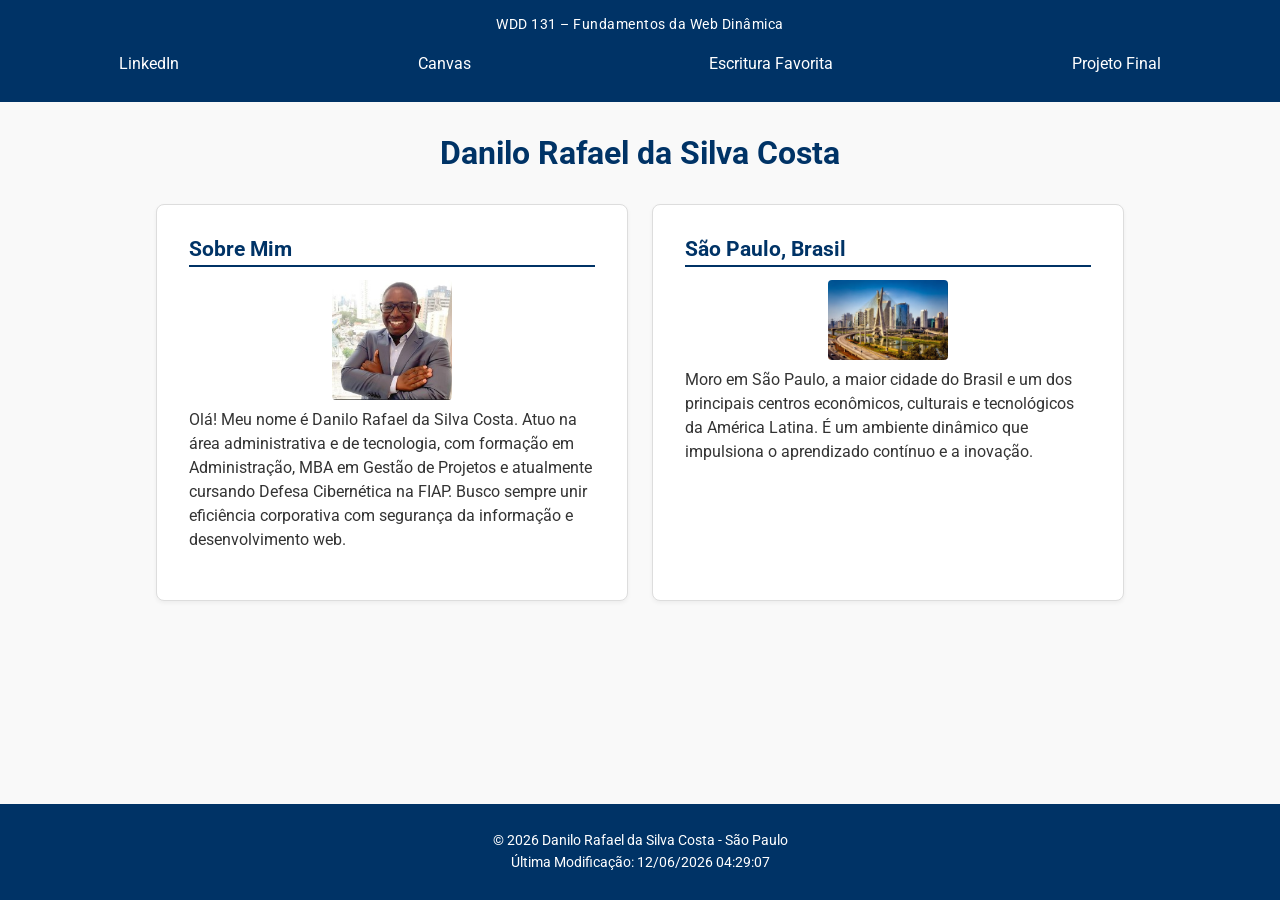
==== index.html @ cfb9a189 "Corrige imagem de Sao Paulo" ====
<!DOCTYPE html>
<html lang="pt-BR">
<head>
    <meta charset="UTF-8">
    <meta name="viewport" content="width=device-width, initial-scale=1.0">
    <title>WDD 131 – Fundamentos da Web Dinâmica - Danilo Rafael da Silva Costa</title>
    <meta name="description" content="WDD 131 – Fundamentos da Web Dinâmica. Página inicial de Danilo Rafael da Silva Costa com informações pessoais, links profissionais, projeto final e estudos de desenvolvimento web.">
    <meta name="author" content="Danilo Rafael da Silva Costa">
    
    <!-- Google Fonts -->
    <link rel="preconnect" href="https://fonts.googleapis.com">
    <link rel="preconnect" href="https://fonts.gstatic.com" crossorigin>
    <link href="https://fonts.googleapis.com/css2?family=Roboto:wght@300;400;700&display=swap" rel="stylesheet">

    <!-- CSS Externo -->
    <link rel="stylesheet" href="estilos/base.css">
    
    <!-- JS com defer -->
    <script src="scripts/obterdatas.js" defer></script>
</head>
<body>

    <header>
        <span>WDD 131 – Fundamentos da Web Dinâmica</span>
        <!-- Menu com Flexbox -->
        <nav>
            <a href="https://www.linkedin.com/in/danilo-rafael-da-silva-costa/" target="_blank" rel="noopener noreferrer">LinkedIn</a>
            <a href="https://byupw.instructure.com/" target="_blank" rel="noopener noreferrer">Canvas</a>
            <a href="https://www.churchofjesuschrist.org/study/scriptures/bofm/1-ne/3?lang=por&id=p7#p7" target="_blank" rel="noopener noreferrer">Escritura Favorita</a>
            <a href="#projeto-final">Projeto Final</a>
        </nav>
    </header>

    <!-- Main centralizado -->
    <main>
        <h1>Danilo Rafael da Silva Costa</h1>

        <!-- Cards com Grid -->
        <div class="cards-container">
            
            <!-- Seção Sobre Mim -->
            <section class="card">
                <h2>Sobre Mim</h2>
                <img src="imagens/perfil.jpg" alt="Foto de perfil de Danilo Rafael da Silva Costa" width="120">
                <p>
                    Olá! Meu nome é Danilo Rafael da Silva Costa. Atuo na área administrativa e de tecnologia, com formação em Administração, MBA em Gestão de Projetos e atualmente cursando Defesa Cibernética na FIAP. Busco sempre unir eficiência corporativa com segurança da informação e desenvolvimento web.
                </p>
            </section>

            <!-- Seção Minha Cidade / País -->
            <section class="card">
                <h2>São Paulo, Brasil</h2>
                <img src="imagens/saopaulo.webp" alt="Paisagem de São Paulo" width="120">
                <p>
                    Moro em São Paulo, a maior cidade do Brasil e um dos principais centros econômicos, culturais e tecnológicos da América Latina. É um ambiente dinâmico que impulsiona o aprendizado contínuo e a inovação.
                </p>
            </section>

        </div>
    </main>

    <!-- Rodapé obrigatório -->
    <footer>
        <p>
            &copy; <span id="anoatual"></span>
            Danilo Rafael da Silva Costa - São Paulo
        </p>
        <p id="ultimaModificacao"></p>
    </footer>

</body>
</html>
---- estilos/base.css ----
/* Reset básico e Google Fonts */
* {
    margin: 0;
    padding: 0;
    box-sizing: border-box;
    font-family: 'Roboto', sans-serif;
}

body {
    background-color: #f9f9f9;
    color: #333;
    display: flex;
    flex-direction: column;
    min-height: 100vh;
}

header {
    background: #003366;
    color: white;
    text-align: center;
    padding: 1rem 0;
}

header span {
    display: block;
    font-size: 0.9rem;
    letter-spacing: 0.5px;
    margin-bottom: 0.5rem;
}

/* Flex no menu */
nav {
    display: flex;
    justify-content: space-around;
    align-items: center;
    background: #003366;
}

nav a {
    color: white;
    text-decoration: none;
    padding: 0.8rem 1rem;
    transition: background 0.3s ease;
}

/* Hover e Foco nos links */
nav a:hover {
    background-color: #0056b3;
    color: white;
}

nav a:focus {
    outline: 2px solid #ffffff;
    outline-offset: 2px;
}

/* Main centralizado */
main {
    max-width: 1000px;
    width: 100%;
    margin: 0 auto;
    padding: 2rem 1rem;
    text-align: center;
    flex: 1;
}

main h1 {
    margin-bottom: 2rem;
    color: #003366;
    font-size: 2rem;
}

/* Grid nos cards */
.cards-container {
    display: grid;
    grid-template-columns: repeat(2, 1fr);
    gap: 1.5rem;
}

.card {
    background: white;
    padding: 2rem;
    border: 1px solid #ddd;
    border-radius: 8px;
    box-shadow: 0 2px 4px rgba(0,0,0,0.05);
    text-align: left;
}

.card h2 {
    margin-bottom: 0.8rem;
    color: #003366;
    border-bottom: 2px solid #003366;
    padding-bottom: 0.3rem;
    font-size: 1.3rem;
}

.card p {
    margin-bottom: 1rem;
    line-height: 1.5;
}

/* Imagens responsivas */
.card img {
    max-width: 100%;
    height: auto;
    display: block;
    margin: 0.5rem auto;
    border-radius: 4px;
}

/* Rodapé */
footer {
    background: #003366;
    color: white;
    text-align: center;
    padding: 1.5rem;
    margin-top: auto;
    font-size: 0.9rem;
}

footer p {
    margin: 0.3rem 0;
}

/* Responsividade (Media Queries) */
@media (max-width: 768px) {
    .cards-container {
        grid-template-columns: 1fr;
    }

    nav {
        flex-direction: column;
    }

    nav a {
        width: 100%;
        text-align: center;
    }
}
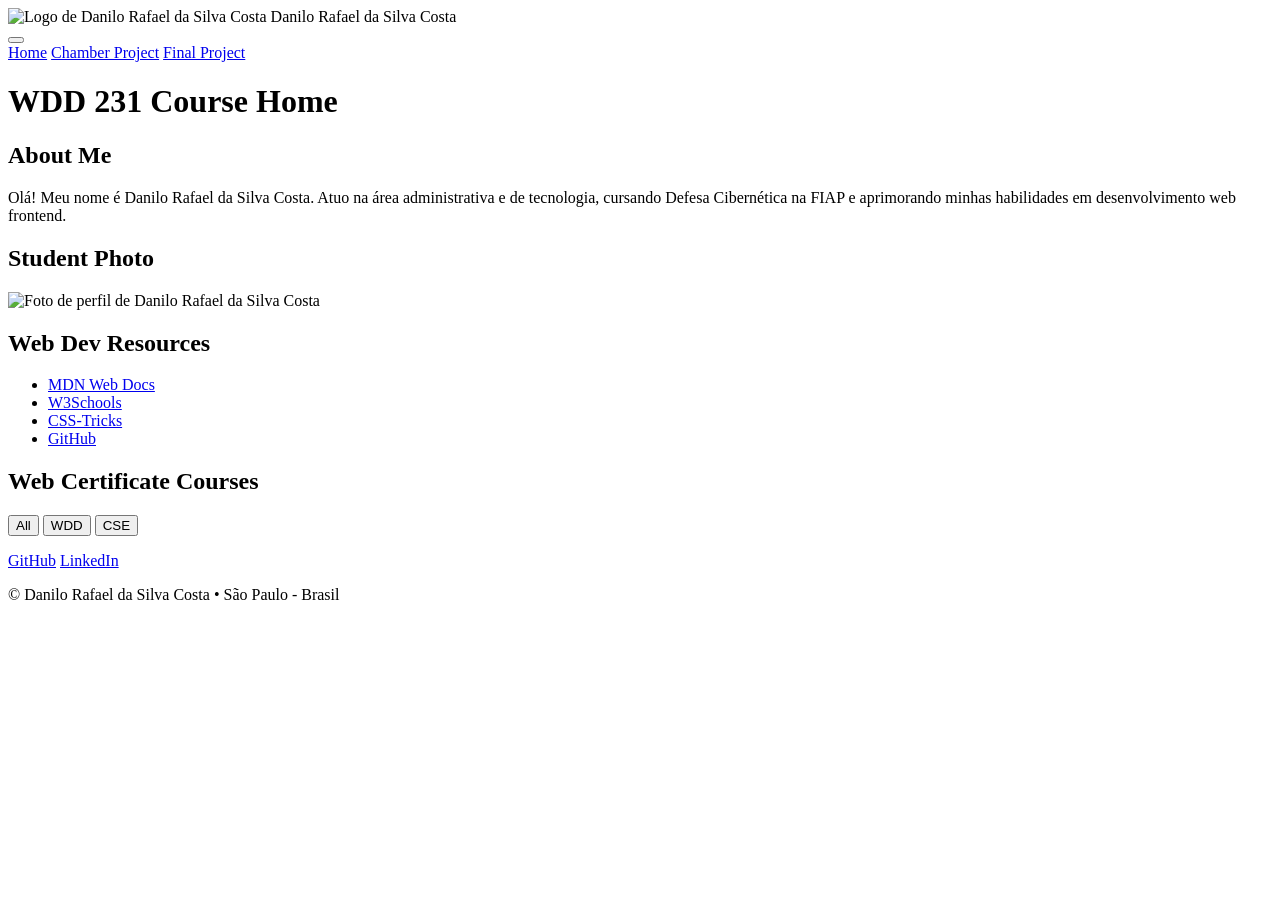
==== commit 38ede8f1: "Adiciona Web Dev Resources" ====
--- a/index.html
+++ b/index.html
@@ -3,8 +3,8 @@
 <head>
     <meta charset="UTF-8">
     <meta name="viewport" content="width=device-width, initial-scale=1.0">
-    <title>WDD 131 – Fundamentos da Web Dinâmica - Danilo Rafael da Silva Costa</title>
-    <meta name="description" content="WDD 131 – Fundamentos da Web Dinâmica. Página inicial de Danilo Rafael da Silva Costa com informações pessoais, links profissionais, projeto final e estudos de desenvolvimento web.">
+    <title>WDD 231 – Web Frontend Development II - Danilo Rafael da Silva Costa</title>
+    <meta name="description" content="Página inicial de Danilo Rafael da Silva Costa para o curso WDD 231 com listagem dinâmica de cursos, recursos web e portfólio.">
     <meta name="author" content="Danilo Rafael da Silva Costa">
     
     <!-- Google Fonts -->
@@ -12,60 +12,83 @@
     <link rel="preconnect" href="https://fonts.gstatic.com" crossorigin>
     <link href="https://fonts.googleapis.com/css2?family=Roboto:wght@300;400;700&display=swap" rel="stylesheet">
 
-    <!-- CSS Externo -->
-    <link rel="stylesheet" href="estilos/base.css">
-    
-    <!-- JS com defer -->
-    <script src="scripts/obterdatas.js" defer></script>
+    <!-- CSS -->
+    <link rel="stylesheet" href="styles/small.css">
+    <link rel="stylesheet" href="styles/larger.css" media="(min-width: 768px)">
+
+    <!-- JavaScript com defer -->
+    <script src="scripts/dates.js" defer></script>
+    <script src="scripts/navigation.js" defer></script>
+    <script src="scripts/courses.js" defer></script>
 </head>
 <body>
 
     <header>
-        <span>WDD 131 – Fundamentos da Web Dinâmica</span>
-        <!-- Menu com Flexbox -->
+        <div class="header-content">
+            <!-- Certifique-se de que o arquivo images/logo.svg existe e está otimizado (< 125 kB) -->
+            <img src="images/logo.svg" alt="Logo de Danilo Rafael da Silva Costa" width="50" height="50">
+            <span>Danilo Rafael da Silva Costa</span>
+        </div>
+        <button id="menu" aria-label="Menu de navegação"></button>
         <nav>
-            <a href="https://www.linkedin.com/in/danilo-rafael-da-silva-costa/" target="_blank" rel="noopener noreferrer">LinkedIn</a>
-            <a href="https://byupw.instructure.com/" target="_blank" rel="noopener noreferrer">Canvas</a>
-            <a href="https://www.churchofjesuschrist.org/study/scriptures/bofm/1-ne/3?lang=por&id=p7#p7" target="_blank" rel="noopener noreferrer">Escritura Favorita</a>
-            <a href="#projeto-final">Projeto Final</a>
+            <a href="index.html" class="active">Home</a>
+            <a href="chamber.html">Chamber Project</a>
+            <a href="project.html">Final Project</a>
         </nav>
     </header>
 
-    <!-- Main centralizado -->
     <main>
-        <h1>Danilo Rafael da Silva Costa</h1>
+        <h1>WDD 231 Course Home</h1>
 
-        <!-- Cards com Grid -->
-        <div class="cards-container">
-            
-            <!-- Seção Sobre Mim -->
-            <section class="card">
-                <h2>Sobre Mim</h2>
-                <img src="imagens/perfil.jpg" alt="Foto de perfil de Danilo Rafael da Silva Costa" width="120">
-                <p>
-                    Olá! Meu nome é Danilo Rafael da Silva Costa. Atuo na área administrativa e de tecnologia, com formação em Administração, MBA em Gestão de Projetos e atualmente cursando Defesa Cibernética na FIAP. Busco sempre unir eficiência corporativa com segurança da informação e desenvolvimento web.
-                </p>
-            </section>
+        <section class="card">
+            <h2>About Me</h2>
+            <p>Olá! Meu nome é Danilo Rafael da Silva Costa. Atuo na área administrativa e de tecnologia, cursando Defesa Cibernética na FIAP e aprimorando minhas habilidades em desenvolvimento web frontend.</p>
+        </section>
 
-            <!-- Seção Minha Cidade / País -->
-            <section class="card">
-                <h2>São Paulo, Brasil</h2>
-                <img src="imagens/saopaulo.webp" alt="Paisagem de São Paulo" width="120">
-                <p>
-                    Moro em São Paulo, a maior cidade do Brasil e um dos principais centros econômicos, culturais e tecnológicos da América Latina. É um ambiente dinâmico que impulsiona o aprendizado contínuo e a inovação.
-                </p>
-            </section>
+        <section class="card">
+            <h2>Student Photo</h2>
+            <!-- Certifique-se de que images/perfil.jpg existe e está compactada abaixo de 125 kB -->
+            <img src="images/perfil.jpg" alt="Foto de perfil de Danilo Rafael da Silva Costa" loading="lazy" width="150">
+        </section>
 
-        </div>
+        <!-- Seção Web Dev Resources exigida pela rubrica -->
+        <section class="card">
+            <h2>Web Dev Resources</h2>
+            <ul>
+                <li><a href="https://developer.mozilla.org" target="_blank" rel="noopener noreferrer">MDN Web Docs</a></li>
+                <li><a href="https://www.w3schools.com" target="_blank" rel="noopener noreferrer">W3Schools</a></li>
+                <li><a href="https://css-tricks.com" target="_blank" rel="noopener noreferrer">CSS-Tricks</a></li>
+                <li><a href="https://github.com" target="_blank" rel="noopener noreferrer">GitHub</a></li>
+            </ul>
+        </section>
+
+        <section class="card courses-section">
+            <h2>Web Certificate Courses</h2>
+
+            <div class="filters">
+                <button id="all">All</button>
+                <button id="wdd">WDD</button>
+                <button id="cse">CSE</button>
+            </div>
+
+            <div id="courses"></div>
+
+            <p id="credits"></p>
+        </section>
     </main>
 
-    <!-- Rodapé obrigatório -->
     <footer>
+        <div class="social">
+            <a href="https://github.com/danilocosta2223-boop" target="_blank" rel="noopener noreferrer">GitHub</a>
+            <a href="https://linkedin.com/in/danilo-rafael-da-silva-costa" target="_blank" rel="noopener noreferrer">LinkedIn</a>
+        </div>
+
         <p>
-            &copy; <span id="anoatual"></span>
-            Danilo Rafael da Silva Costa - São Paulo
+            &copy; <span id="currentyear"></span>
+            Danilo Rafael da Silva Costa
+            • São Paulo - Brasil
         </p>
-        <p id="ultimaModificacao"></p>
+        <p id="lastModified"></p>
     </footer>
 
 </body>
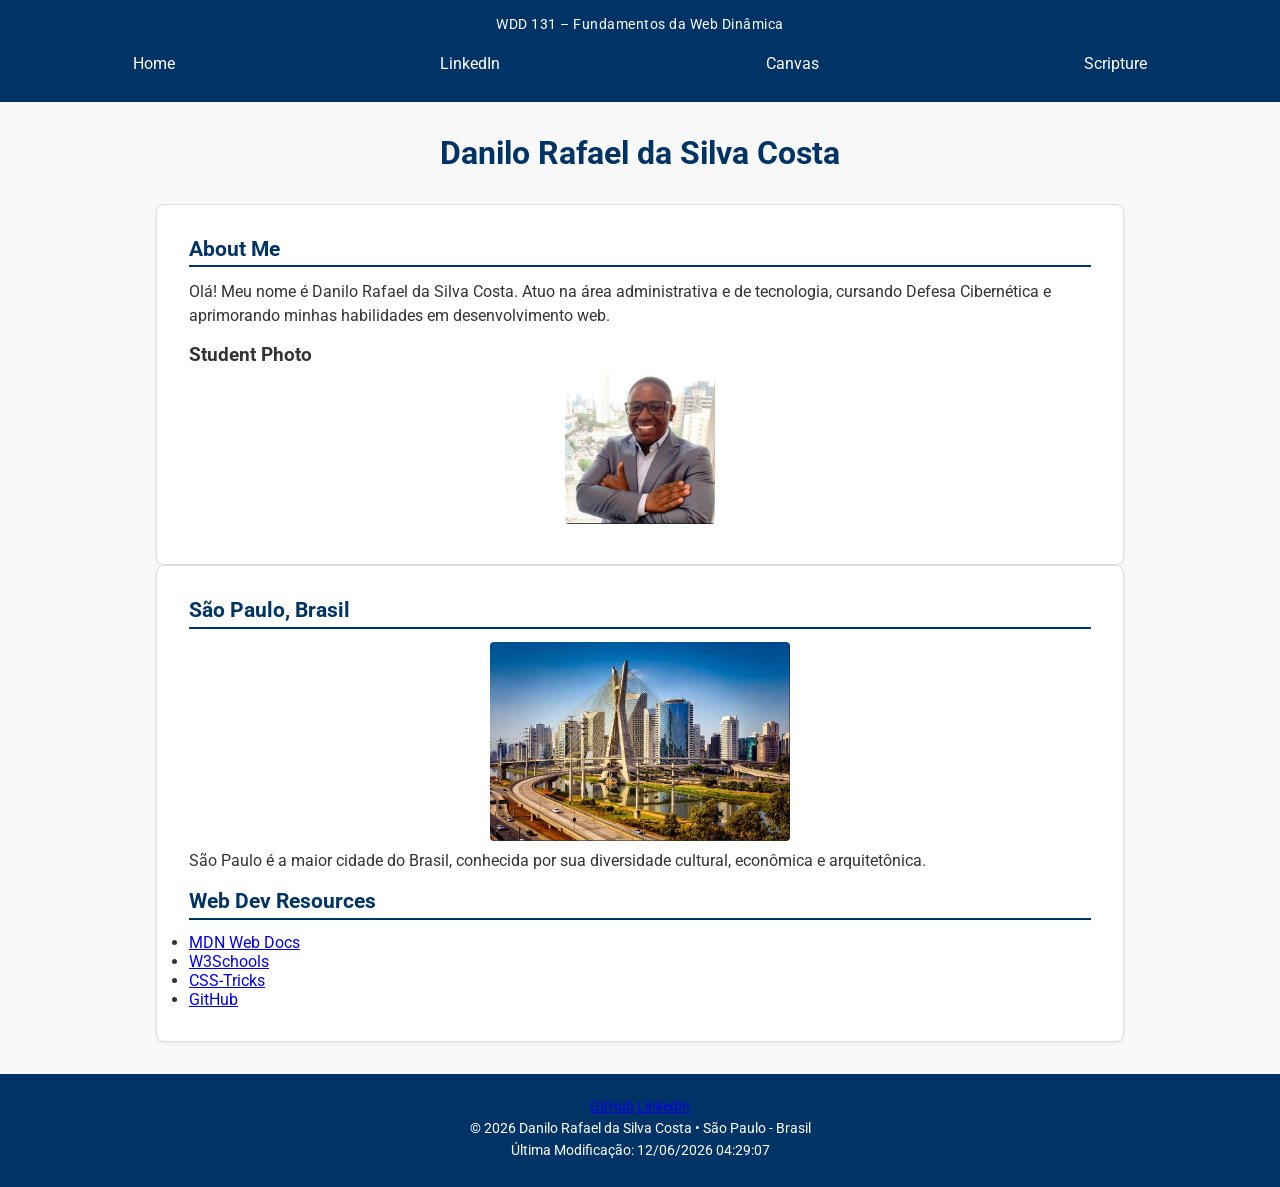
==== commit 06908679: "Corrige auditoria WDD131" ====
--- a/index.html
+++ b/index.html
@@ -3,8 +3,8 @@
 <head>
     <meta charset="UTF-8">
     <meta name="viewport" content="width=device-width, initial-scale=1.0">
-    <title>WDD 231 – Web Frontend Development II - Danilo Rafael da Silva Costa</title>
-    <meta name="description" content="Página inicial de Danilo Rafael da Silva Costa para o curso WDD 231 com listagem dinâmica de cursos, recursos web e portfólio.">
+    <title>WDD 131 – Fundamentos da Web Dinâmica - Danilo Rafael da Silva Costa</title>
+    <meta name="description" content="Página inicial de Danilo Rafael da Silva Costa para o curso WDD 131 com informações pessoais, portfólio e recursos web.">
     <meta name="author" content="Danilo Rafael da Silva Costa">
     
     <!-- Google Fonts -->
@@ -12,47 +12,46 @@
     <link rel="preconnect" href="https://fonts.gstatic.com" crossorigin>
     <link href="https://fonts.googleapis.com/css2?family=Roboto:wght@300;400;700&display=swap" rel="stylesheet">
 
-    <!-- CSS -->
-    <link rel="stylesheet" href="styles/small.css">
-    <link rel="stylesheet" href="styles/larger.css" media="(min-width: 768px)">
+    <!-- CSS Externo -->
+    <link rel="stylesheet" href="estilos/base.css">
 
     <!-- JavaScript com defer -->
-    <script src="scripts/dates.js" defer></script>
-    <script src="scripts/navigation.js" defer></script>
-    <script src="scripts/courses.js" defer></script>
+    <script src="scripts/obterdatas.js" defer></script>
 </head>
 <body>
 
     <header>
         <div class="header-content">
-            <!-- Certifique-se de que o arquivo images/logo.svg existe e está otimizado (< 125 kB) -->
-            <img src="images/logo.svg" alt="Logo de Danilo Rafael da Silva Costa" width="50" height="50">
-            <span>Danilo Rafael da Silva Costa</span>
+            <span id="course-title">WDD 131 – Fundamentos da Web Dinâmica</span>
         </div>
-        <button id="menu" aria-label="Menu de navegação"></button>
+        <!-- Exatamente 4 links no nav conforme exigência da auditoria -->
         <nav>
             <a href="index.html" class="active">Home</a>
-            <a href="chamber.html">Chamber Project</a>
-            <a href="project.html">Final Project</a>
+            <a href="https://www.linkedin.com/in/danilo-rafael-da-silva-costa/" target="_blank" rel="noopener noreferrer">LinkedIn</a>
+            <a href="https://byupw.instructure.com/" target="_blank" rel="noopener noreferrer">Canvas</a>
+            <a href="https://www.churchofjesuschrist.org/study/scriptures/bofm/1-ne/3?lang=por&id=p7" target="_blank" rel="noopener noreferrer">Scripture</a>
         </nav>
     </header>
 
     <main>
-        <h1>WDD 231 Course Home</h1>
+        <h1>Danilo Rafael da Silva Costa</h1>
 
+        <!-- Card 1 unificado: About Me + Student Photo -->
         <section class="card">
             <h2>About Me</h2>
-            <p>Olá! Meu nome é Danilo Rafael da Silva Costa. Atuo na área administrativa e de tecnologia, cursando Defesa Cibernética na FIAP e aprimorando minhas habilidades em desenvolvimento web frontend.</p>
+            <p>Olá! Meu nome é Danilo Rafael da Silva Costa. Atuo na área administrativa e de tecnologia, cursando Defesa Cibernética e aprimorando minhas habilidades em desenvolvimento web.</p>
+            
+            <h3>Student Photo</h3>
+            <img src="imagens/perfil.jpg" alt="Foto de perfil de Danilo Rafael da Silva Costa" loading="lazy" width="150" height="150">
         </section>
 
+        <!-- Card 2 unificado: São Paulo + Web Dev Resources (atendendo o limite de cards e o pedido do professor) -->
         <section class="card">
-            <h2>Student Photo</h2>
-            <!-- Certifique-se de que images/perfil.jpg existe e está compactada abaixo de 125 kB -->
-            <img src="images/perfil.jpg" alt="Foto de perfil de Danilo Rafael da Silva Costa" loading="lazy" width="150">
-        </section>
+            <h2>São Paulo, Brasil</h2>
+            <!-- ATENÇÃO: Verifique se o arquivo imagens/saopaulo.webp está com menos de 125 KB -->
+            <img src="imagens/saopaulo.webp" alt="Paisagem de São Paulo" loading="lazy" width="300" height="200">
+            <p>São Paulo é a maior cidade do Brasil, conhecida por sua diversidade cultural, econômica e arquitetônica.</p>
 
-        <!-- Seção Web Dev Resources exigida pela rubrica -->
-        <section class="card">
             <h2>Web Dev Resources</h2>
             <ul>
                 <li><a href="https://developer.mozilla.org" target="_blank" rel="noopener noreferrer">MDN Web Docs</a></li>
@@ -60,20 +59,6 @@
                 <li><a href="https://css-tricks.com" target="_blank" rel="noopener noreferrer">CSS-Tricks</a></li>
                 <li><a href="https://github.com" target="_blank" rel="noopener noreferrer">GitHub</a></li>
             </ul>
-        </section>
-
-        <section class="card courses-section">
-            <h2>Web Certificate Courses</h2>
-
-            <div class="filters">
-                <button id="all">All</button>
-                <button id="wdd">WDD</button>
-                <button id="cse">CSE</button>
-            </div>
-
-            <div id="courses"></div>
-
-            <p id="credits"></p>
         </section>
     </main>
 
@@ -84,11 +69,11 @@
         </div>
 
         <p>
-            &copy; <span id="currentyear"></span>
+            &copy; <span id="anoatual"></span>
             Danilo Rafael da Silva Costa
             • São Paulo - Brasil
         </p>
-        <p id="lastModified"></p>
+        <p id="ultimaModificacao"></p>
     </footer>
 
 </body>
--- a/estilos/base.css
+++ b/estilos/base.css
@@ -0,0 +1,139 @@
+/* Reset básico e Google Fonts */
+* {
+    margin: 0;
+    padding: 0;
+    box-sizing: border-box;
+    font-family: 'Roboto', sans-serif;
+}
+
+body {
+    background-color: #f9f9f9;
+    color: #333;
+    display: flex;
+    flex-direction: column;
+    min-height: 100vh;
+}
+
+header {
+    background: #003366;
+    color: white;
+    text-align: center;
+    padding: 1rem 0;
+}
+
+header span {
+    display: block;
+    font-size: 0.9rem;
+    letter-spacing: 0.5px;
+    margin-bottom: 0.5rem;
+}
+
+/* Flex no menu */
+nav {
+    display: flex;
+    justify-content: space-around;
+    align-items: center;
+    background: #003366;
+}
+
+nav a {
+    color: white;
+    text-decoration: none;
+    padding: 0.8rem 1rem;
+    transition: background 0.3s ease;
+}
+
+/* Hover e Foco nos links */
+nav a:hover {
+    background-color: #0056b3;
+    color: white;
+}
+
+nav a:focus {
+    outline: 2px solid #ffffff;
+    outline-offset: 2px;
+}
+
+/* Main centralizado */
+main {
+    max-width: 1000px;
+    width: 100%;
+    margin: 0 auto;
+    padding: 2rem 1rem;
+    text-align: center;
+    flex: 1;
+}
+
+main h1 {
+    margin-bottom: 2rem;
+    color: #003366;
+    font-size: 2rem;
+}
+
+/* Grid nos cards */
+.cards-container {
+    display: grid;
+    grid-template-columns: repeat(2, 1fr);
+    gap: 1.5rem;
+}
+
+.card {
+    background: white;
+    padding: 2rem;
+    border: 1px solid #ddd;
+    border-radius: 8px;
+    box-shadow: 0 2px 4px rgba(0,0,0,0.05);
+    text-align: left;
+}
+
+.card h2 {
+    margin-bottom: 0.8rem;
+    color: #003366;
+    border-bottom: 2px solid #003366;
+    padding-bottom: 0.3rem;
+    font-size: 1.3rem;
+}
+
+.card p {
+    margin-bottom: 1rem;
+    line-height: 1.5;
+}
+
+/* Imagens responsivas */
+.card img {
+    max-width: 100%;
+    height: auto;
+    display: block;
+    margin: 0.5rem auto;
+    border-radius: 4px;
+}
+
+/* Rodapé */
+footer {
+    background: #003366;
+    color: white;
+    text-align: center;
+    padding: 1.5rem;
+    margin-top: auto;
+    font-size: 0.9rem;
+}
+
+footer p {
+    margin: 0.3rem 0;
+}
+
+/* Responsividade (Media Queries) */
+@media (max-width: 768px) {
+    .cards-container {
+        grid-template-columns: 1fr;
+    }
+
+    nav {
+        flex-direction: column;
+    }
+
+    nav a {
+        width: 100%;
+        text-align: center;
+    }
+}
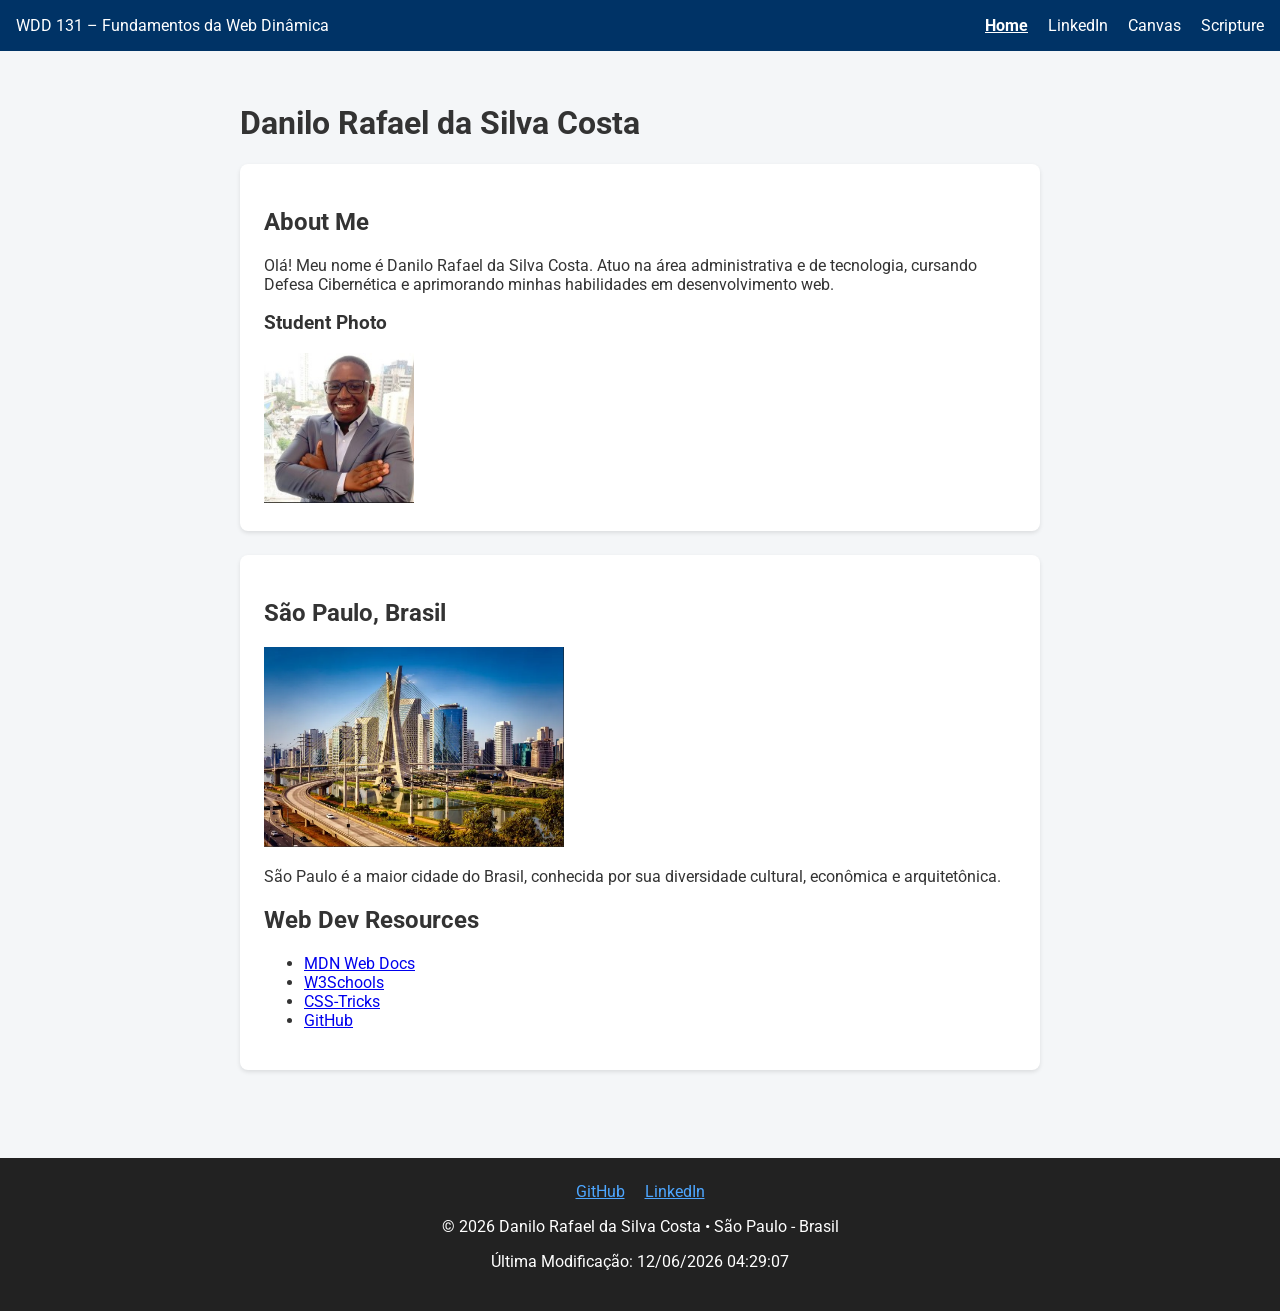
==== commit 1f2d69b9: "Finaliza projeto WDD 131 com ajustes de auditoria" ====
--- a/index.html
+++ b/index.html
@@ -24,7 +24,7 @@
         <div class="header-content">
             <span id="course-title">WDD 131 – Fundamentos da Web Dinâmica</span>
         </div>
-        <!-- Exatamente 4 links no nav conforme exigência da auditoria -->
+        <!-- Exatamente 4 links no nav conforme exigido pela auditoria -->
         <nav>
             <a href="index.html" class="active">Home</a>
             <a href="https://www.linkedin.com/in/danilo-rafael-da-silva-costa/" target="_blank" rel="noopener noreferrer">LinkedIn</a>
@@ -36,7 +36,7 @@
     <main>
         <h1>Danilo Rafael da Silva Costa</h1>
 
-        <!-- Card 1 unificado: About Me + Student Photo -->
+        <!-- Card 1: About Me + Student Photo -->
         <section class="card">
             <h2>About Me</h2>
             <p>Olá! Meu nome é Danilo Rafael da Silva Costa. Atuo na área administrativa e de tecnologia, cursando Defesa Cibernética e aprimorando minhas habilidades em desenvolvimento web.</p>
@@ -45,10 +45,9 @@
             <img src="imagens/perfil.jpg" alt="Foto de perfil de Danilo Rafael da Silva Costa" loading="lazy" width="150" height="150">
         </section>
 
-        <!-- Card 2 unificado: São Paulo + Web Dev Resources (atendendo o limite de cards e o pedido do professor) -->
+        <!-- Card 2: São Paulo (< 125 KB) + Web Dev Resources -->
         <section class="card">
             <h2>São Paulo, Brasil</h2>
-            <!-- ATENÇÃO: Verifique se o arquivo imagens/saopaulo.webp está com menos de 125 KB -->
             <img src="imagens/saopaulo.webp" alt="Paisagem de São Paulo" loading="lazy" width="300" height="200">
             <p>São Paulo é a maior cidade do Brasil, conhecida por sua diversidade cultural, econômica e arquitetônica.</p>
 
--- a/estilos/base.css
+++ b/estilos/base.css
@@ -1,139 +1,47 @@
-/* Reset básico e Google Fonts */
-* {
+body {
+    font-family: 'Roboto', sans-serif;
     margin: 0;
     padding: 0;
-    box-sizing: border-box;
-    font-family: 'Roboto', sans-serif;
+    background-color: #f4f6f8;
+    color: #333;
 }
-
-body {
-    background-color: #f9f9f9;
-    color: #333;
+header {
+    background-color: #003366;
+    color: white;
+    padding: 1rem;
     display: flex;
-    flex-direction: column;
-    min-height: 100vh;
+    justify-content: space-between;
+    align-items: center;
 }
-
-header {
-    background: #003366;
-    color: white;
-    text-align: center;
-    padding: 1rem 0;
-}
-
-header span {
-    display: block;
-    font-size: 0.9rem;
-    letter-spacing: 0.5px;
-    margin-bottom: 0.5rem;
-}
-
-/* Flex no menu */
-nav {
-    display: flex;
-    justify-content: space-around;
-    align-items: center;
-    background: #003366;
-}
-
 nav a {
     color: white;
+    margin-left: 1rem;
     text-decoration: none;
-    padding: 0.8rem 1rem;
-    transition: background 0.3s ease;
 }
-
-/* Hover e Foco nos links */
-nav a:hover {
-    background-color: #0056b3;
-    color: white;
+nav a.active {
+    font-weight: bold;
+    text-decoration: underline;
 }
-
-nav a:focus {
-    outline: 2px solid #ffffff;
-    outline-offset: 2px;
+main {
+    padding: 2rem;
+    max-width: 800px;
+    margin: auto;
 }
-
-/* Main centralizado */
-main {
-    max-width: 1000px;
-    width: 100%;
-    margin: 0 auto;
-    padding: 2rem 1rem;
-    text-align: center;
-    flex: 1;
-}
-
-main h1 {
-    margin-bottom: 2rem;
-    color: #003366;
-    font-size: 2rem;
-}
-
-/* Grid nos cards */
-.cards-container {
-    display: grid;
-    grid-template-columns: repeat(2, 1fr);
-    gap: 1.5rem;
-}
-
 .card {
     background: white;
-    padding: 2rem;
-    border: 1px solid #ddd;
+    padding: 1.5rem;
+    margin-bottom: 1.5rem;
     border-radius: 8px;
-    box-shadow: 0 2px 4px rgba(0,0,0,0.05);
-    text-align: left;
+    box-shadow: 0 2px 4px rgba(0,0,0,0.1);
 }
-
-.card h2 {
-    margin-bottom: 0.8rem;
-    color: #003366;
-    border-bottom: 2px solid #003366;
-    padding-bottom: 0.3rem;
-    font-size: 1.3rem;
-}
-
-.card p {
-    margin-bottom: 1rem;
-    line-height: 1.5;
-}
-
-/* Imagens responsivas */
-.card img {
-    max-width: 100%;
-    height: auto;
-    display: block;
-    margin: 0.5rem auto;
-    border-radius: 4px;
-}
-
-/* Rodapé */
 footer {
-    background: #003366;
-    color: white;
     text-align: center;
     padding: 1.5rem;
-    margin-top: auto;
-    font-size: 0.9rem;
+    background-color: #222;
+    color: white;
+    margin-top: 2rem;
 }
-
-footer p {
-    margin: 0.3rem 0;
-}
-
-/* Responsividade (Media Queries) */
-@media (max-width: 768px) {
-    .cards-container {
-        grid-template-columns: 1fr;
-    }
-
-    nav {
-        flex-direction: column;
-    }
-
-    nav a {
-        width: 100%;
-        text-align: center;
-    }
+footer a {
+    color: #4da6ff;
+    margin: 0 0.5rem;
 }
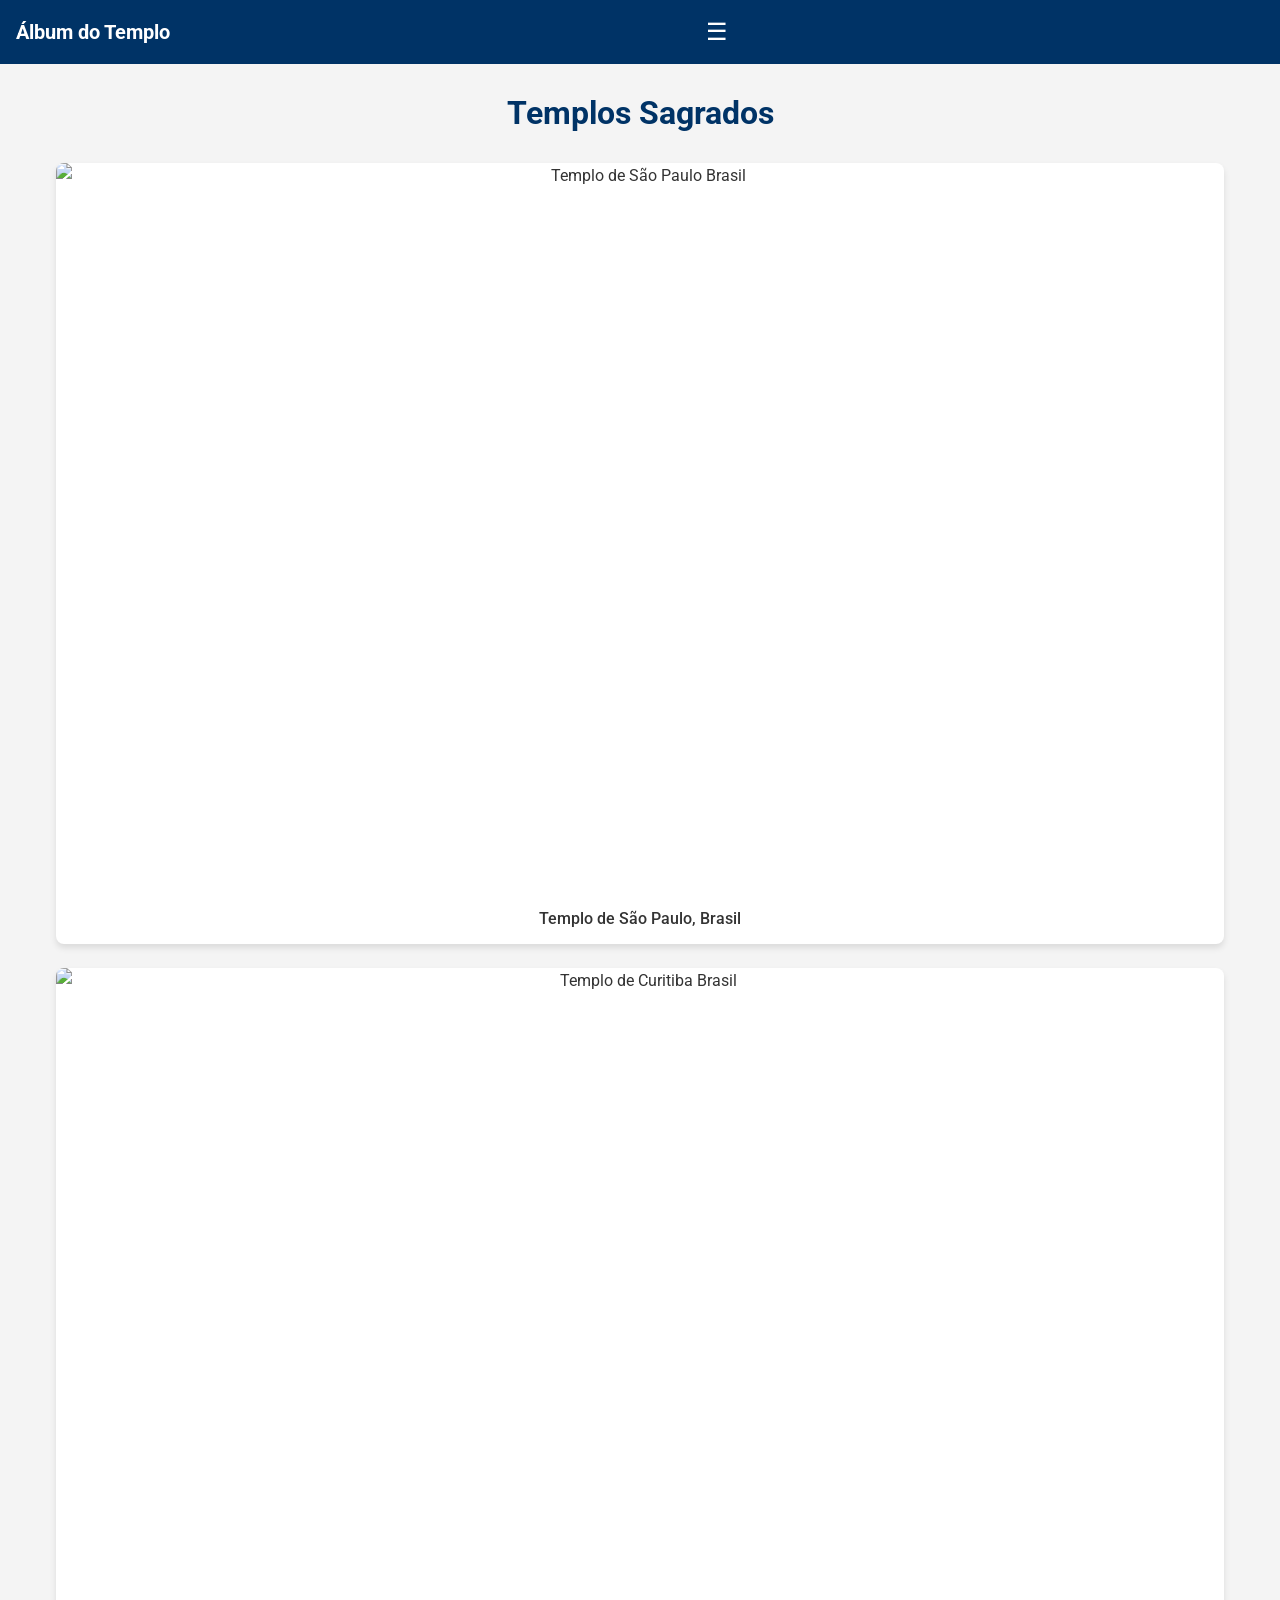
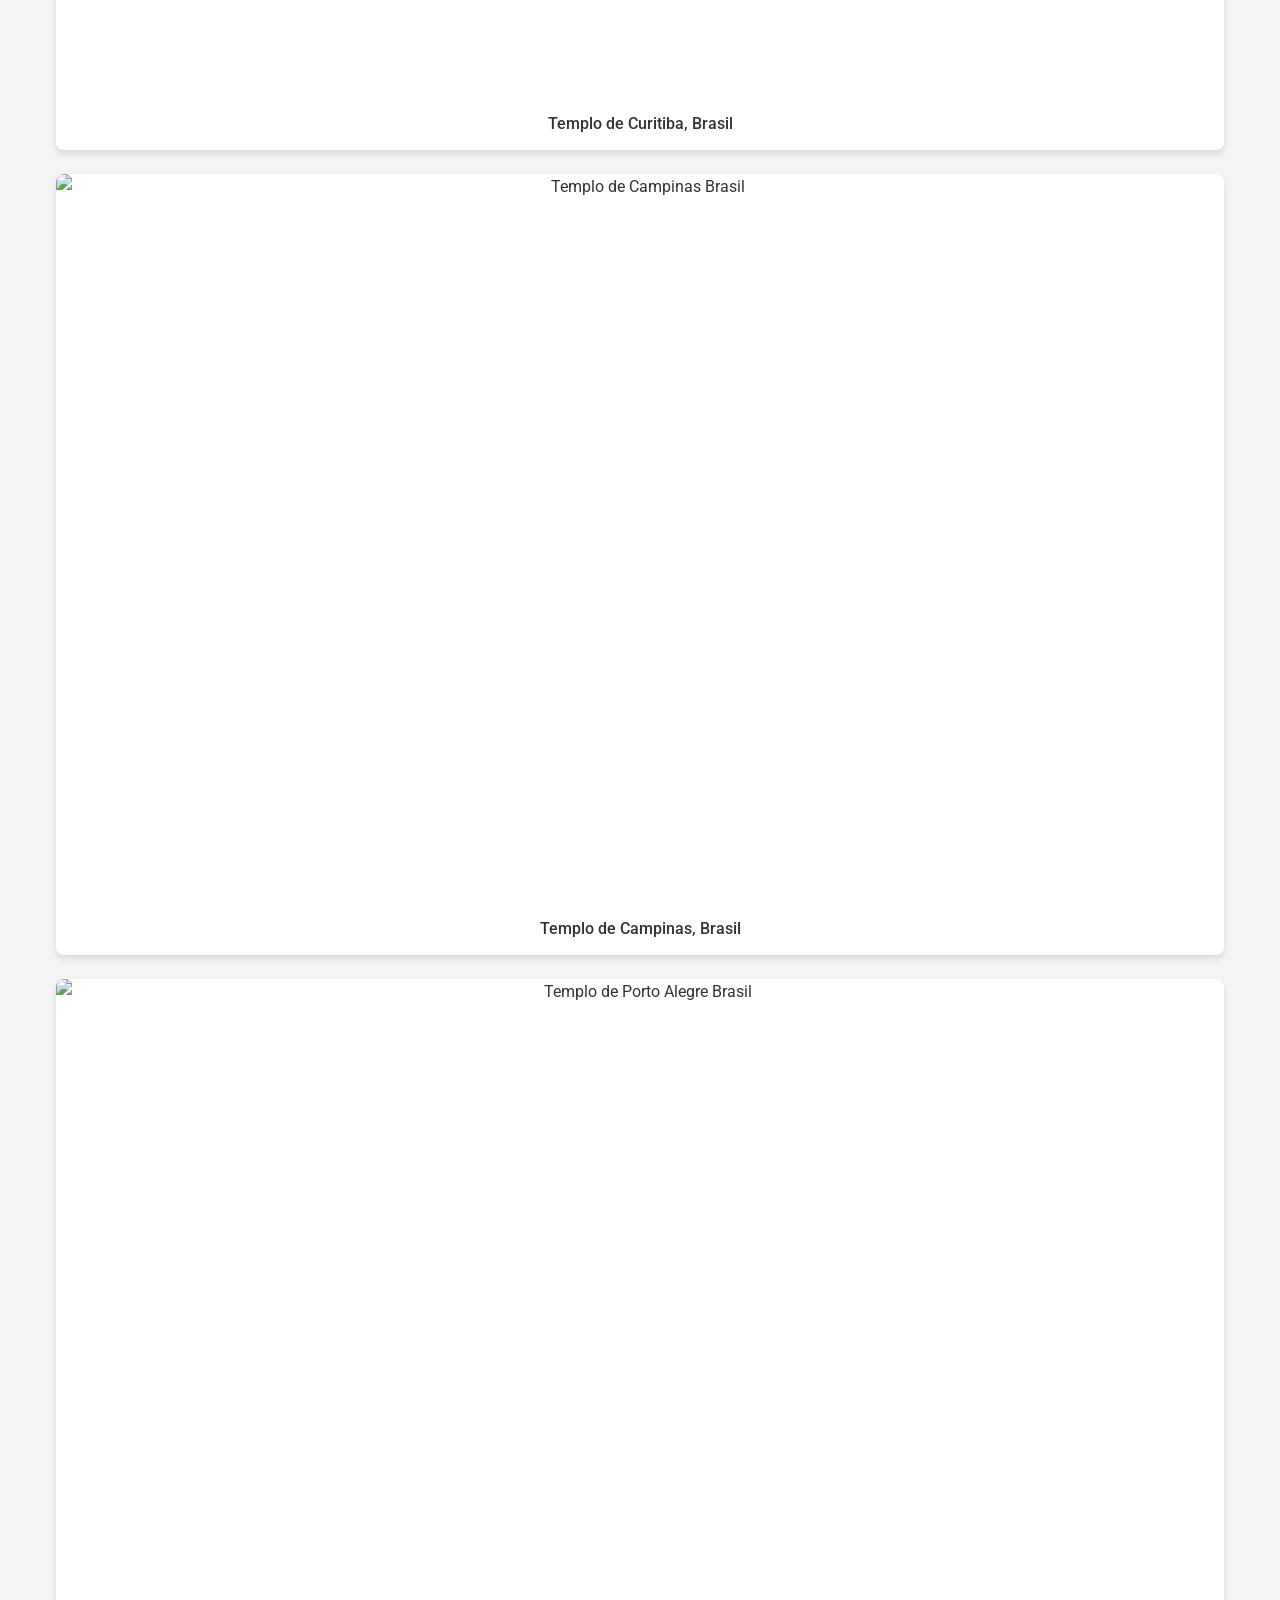
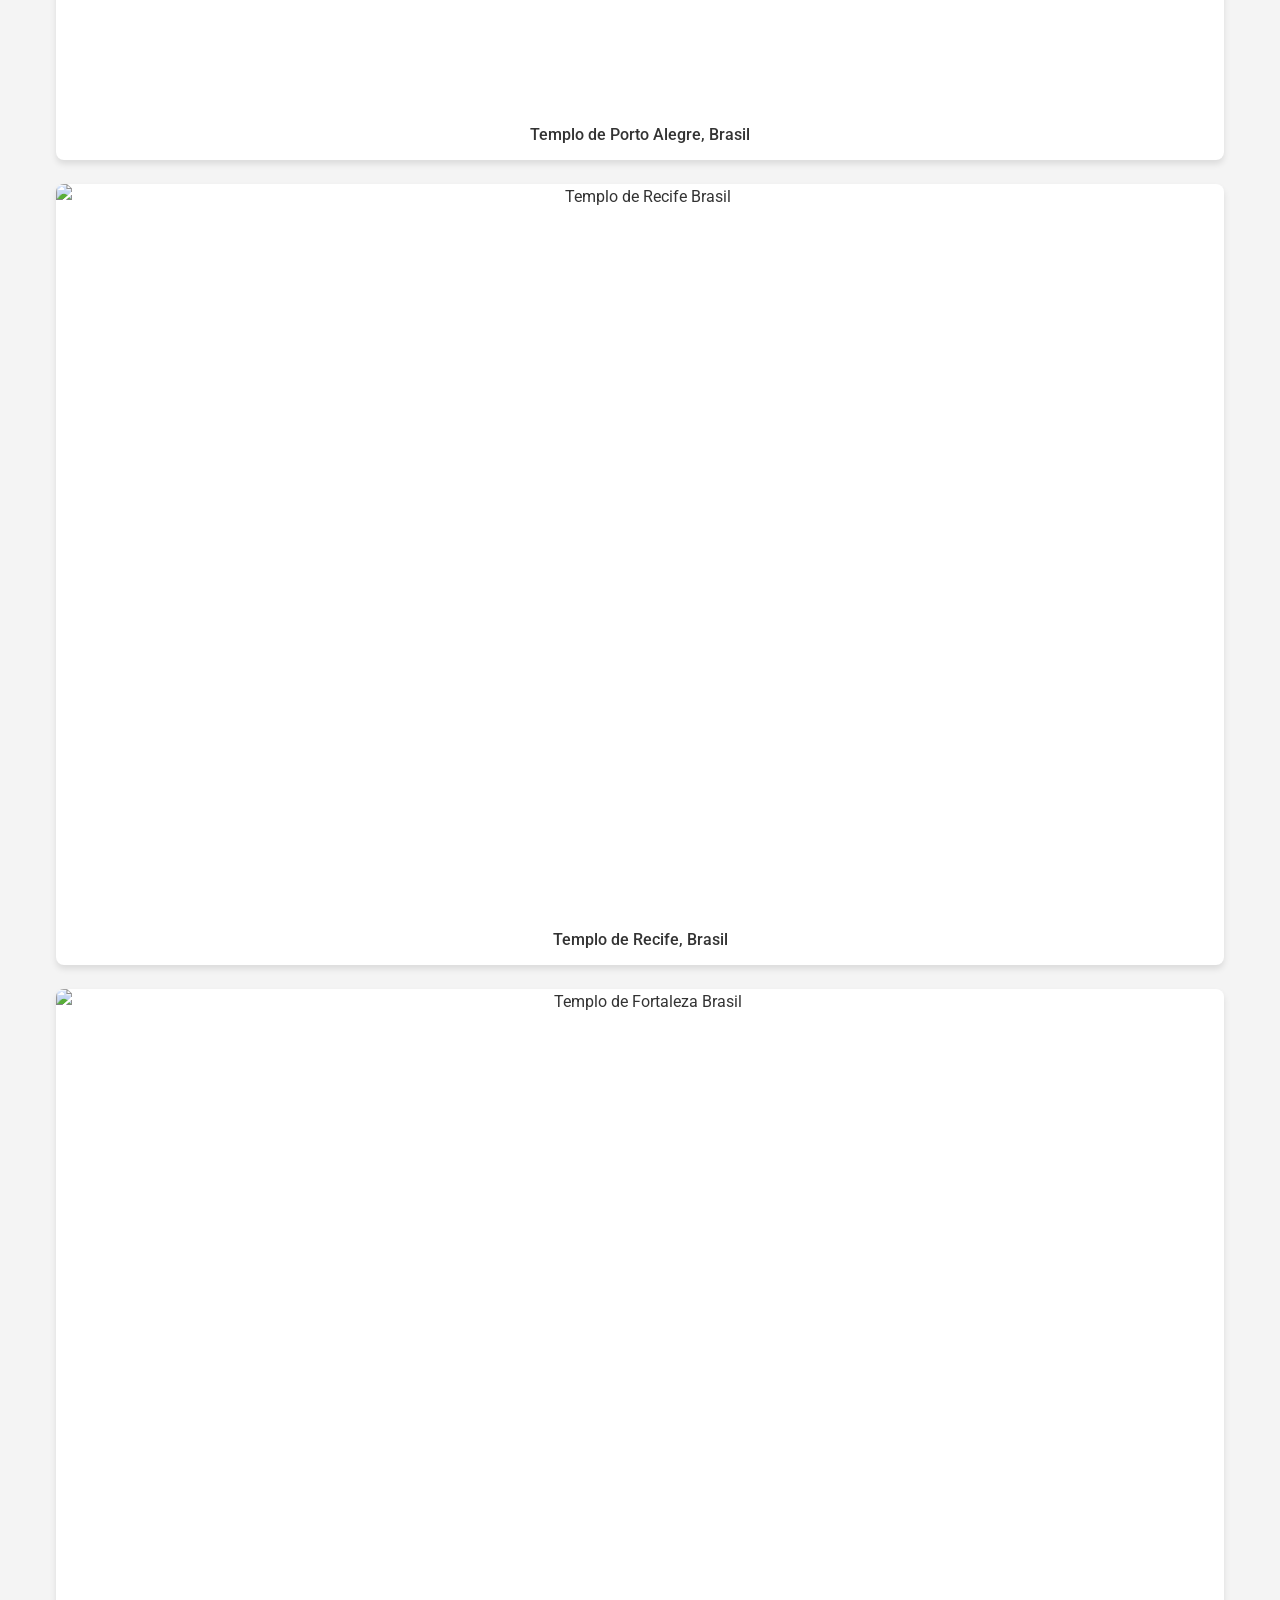
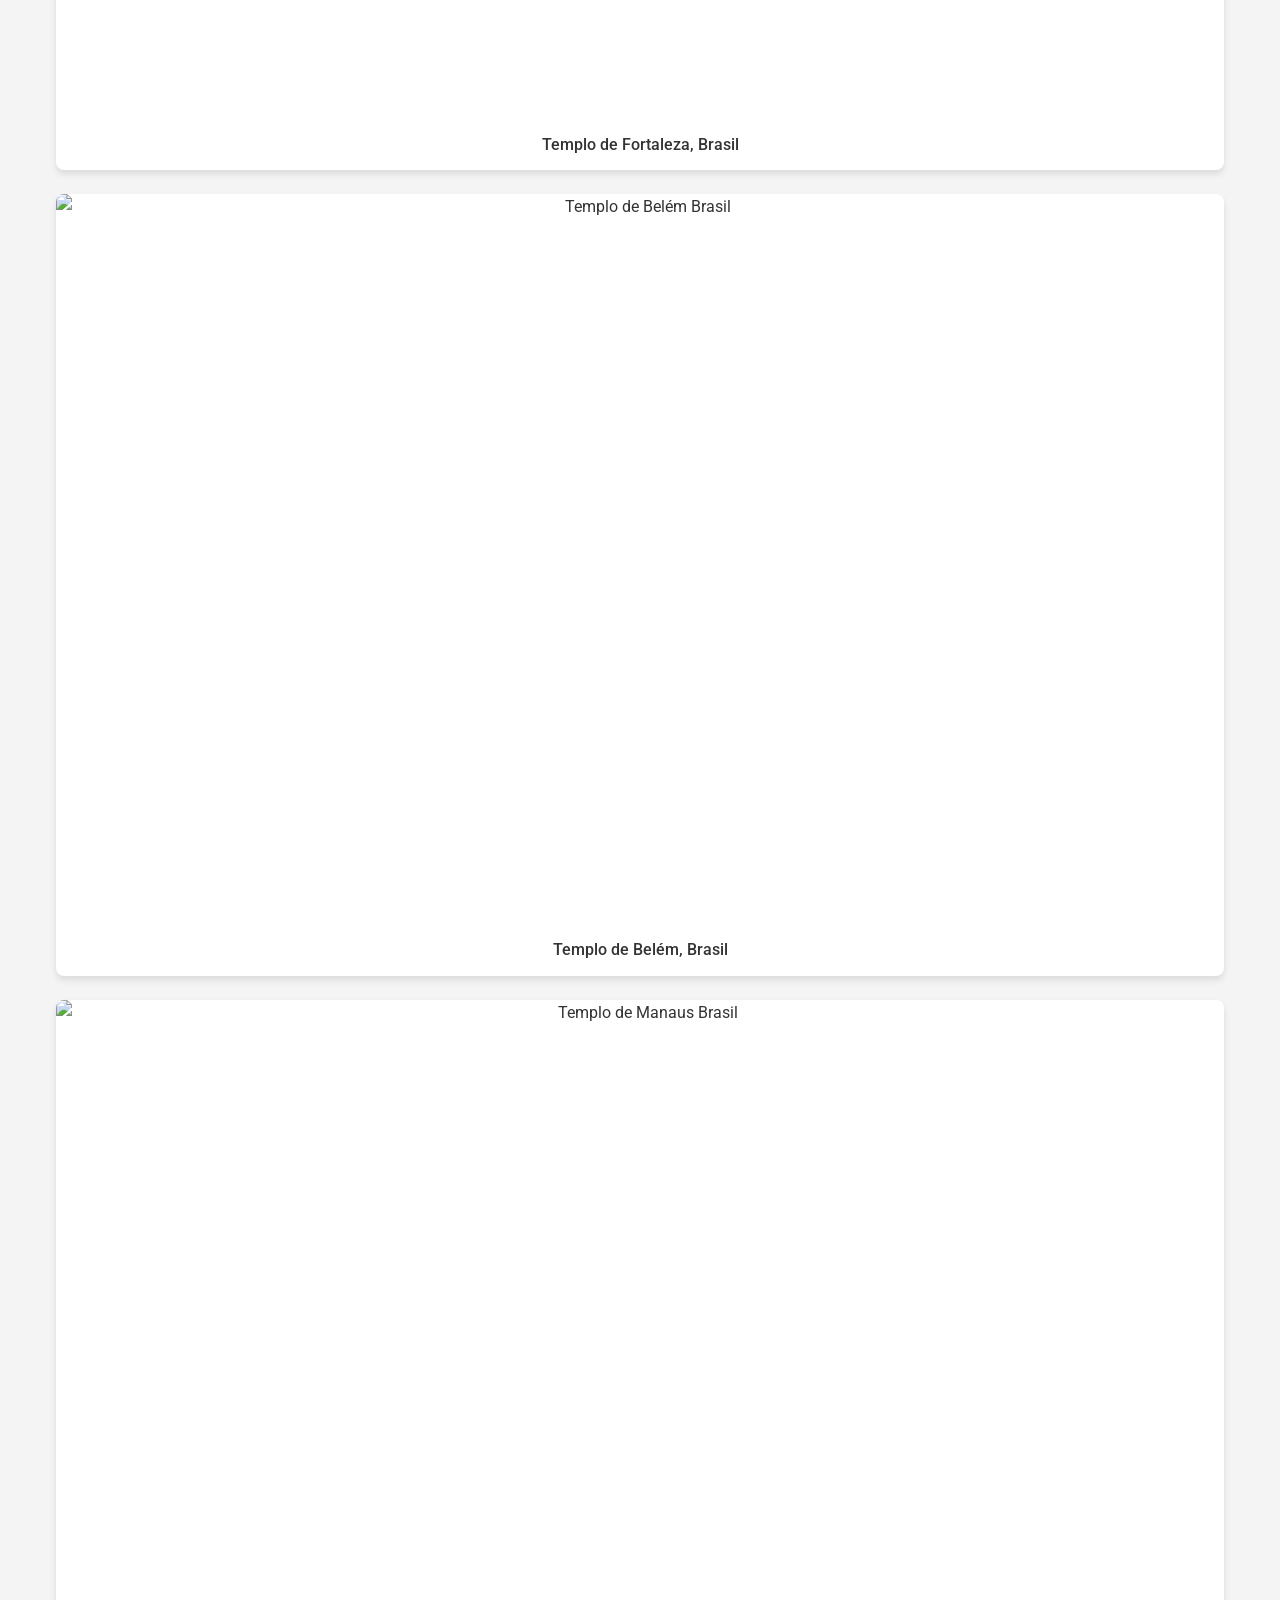
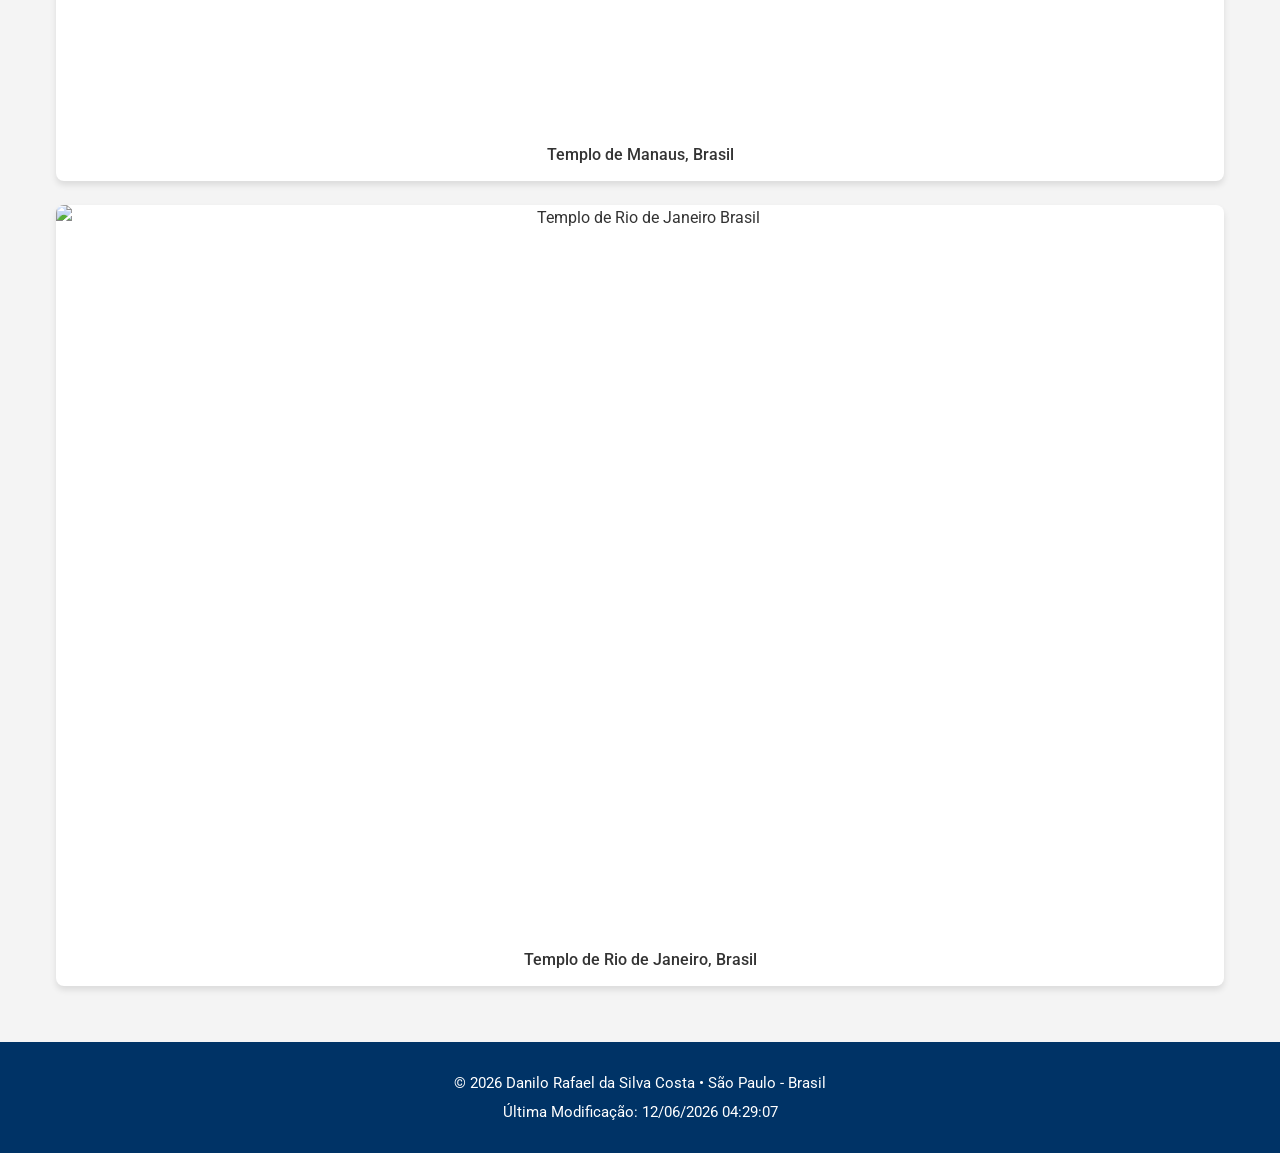
==== commit d261144e: "Corrige CSS S02" ====
--- a/index.html
+++ b/index.html
@@ -3,77 +3,91 @@
 <head>
     <meta charset="UTF-8">
     <meta name="viewport" content="width=device-width, initial-scale=1.0">
-    <title>WDD 131 – Fundamentos da Web Dinâmica - Danilo Rafael da Silva Costa</title>
-    <meta name="description" content="Página inicial de Danilo Rafael da Silva Costa para o curso WDD 131 com informações pessoais, portfólio e recursos web.">
+    <title>Álbum do Templo - WDD 131</title>
+    <meta name="description" content="Álbum de templos religiosos com galeria em Grid e design responsivo Mobile First.">
     <meta name="author" content="Danilo Rafael da Silva Costa">
     
     <!-- Google Fonts -->
     <link rel="preconnect" href="https://fonts.googleapis.com">
     <link rel="preconnect" href="https://fonts.gstatic.com" crossorigin>
-    <link href="https://fonts.googleapis.com/css2?family=Roboto:wght@300;400;700&display=swap" rel="stylesheet">
+    <link href="https://fonts.googleapis.com/css2?family=Roboto:wght@400;700&display=swap" rel="stylesheet">
 
-    <!-- CSS Externo -->
-    <link rel="stylesheet" href="estilos/base.css">
-
-    <!-- JavaScript com defer -->
-    <script src="scripts/obterdatas.js" defer></script>
+    <!-- Arquivo de estilos principal (Mobile First) -->
+    <link rel="stylesheet" href="estilos/templos.css">
+    
+    <!-- Arquivo de estilos para telas maiores (Desktop) -->
+    <link rel="stylesheet" href="estilos/templos-grande.css" media="screen and (min-width: 768px)">
+    
+    <!-- Script JavaScript externo -->
+    <script src="scripts/templos.js" defer></script>
 </head>
 <body>
-
+    <!-- HEADER -->
     <header>
-        <div class="header-content">
-            <span id="course-title">WDD 131 – Fundamentos da Web Dinâmica</span>
-        </div>
-        <!-- Exatamente 4 links no nav conforme exigido pela auditoria -->
+        <div class="logo">Álbum do Templo</div>
+        <button id="menu" aria-label="Abrir menu de navegação">☰</button>
         <nav>
-            <a href="index.html" class="active">Home</a>
-            <a href="https://www.linkedin.com/in/danilo-rafael-da-silva-costa/" target="_blank" rel="noopener noreferrer">LinkedIn</a>
-            <a href="https://byupw.instructure.com/" target="_blank" rel="noopener noreferrer">Canvas</a>
-            <a href="https://www.churchofjesuschrist.org/study/scriptures/bofm/1-ne/3?lang=por&id=p7" target="_blank" rel="noopener noreferrer">Scripture</a>
+            <ul class="navigation">
+                <li><a href="templos.html">Página Inicial</a></li>
+                <li><a href="antigo.html">Antigo</a></li>
+                <li><a href="novo.html">Novo</a></li>
+                <li><a href="grande.html">Grande</a></li>
+                <li><a href="pequeno.html">Pequeno</a></li>
+            </ul>
         </nav>
     </header>
 
+    <!-- MAIN -->
     <main>
-        <h1>Danilo Rafael da Silva Costa</h1>
-
-        <!-- Card 1: About Me + Student Photo -->
-        <section class="card">
-            <h2>About Me</h2>
-            <p>Olá! Meu nome é Danilo Rafael da Silva Costa. Atuo na área administrativa e de tecnologia, cursando Defesa Cibernética e aprimorando minhas habilidades em desenvolvimento web.</p>
-            
-            <h3>Student Photo</h3>
-            <img src="imagens/perfil.jpg" alt="Foto de perfil de Danilo Rafael da Silva Costa" loading="lazy" width="150" height="150">
-        </section>
-
-        <!-- Card 2: São Paulo (< 125 KB) + Web Dev Resources -->
-        <section class="card">
-            <h2>São Paulo, Brasil</h2>
-            <img src="imagens/saopaulo.webp" alt="Paisagem de São Paulo" loading="lazy" width="300" height="200">
-            <p>São Paulo é a maior cidade do Brasil, conhecida por sua diversidade cultural, econômica e arquitetônica.</p>
-
-            <h2>Web Dev Resources</h2>
-            <ul>
-                <li><a href="https://developer.mozilla.org" target="_blank" rel="noopener noreferrer">MDN Web Docs</a></li>
-                <li><a href="https://www.w3schools.com" target="_blank" rel="noopener noreferrer">W3Schools</a></li>
-                <li><a href="https://css-tricks.com" target="_blank" rel="noopener noreferrer">CSS-Tricks</a></li>
-                <li><a href="https://github.com" target="_blank" rel="noopener noreferrer">GitHub</a></li>
-            </ul>
-        </section>
+        <h1>Templos Sagrados</h1>
+        
+        <div class="gallery">
+            <figure>
+                <img src="imagens/templo1.webp" alt="Templo de São Paulo Brasil" loading="lazy" width="400" height="250">
+                <figcaption>Templo de São Paulo, Brasil</figcaption>
+            </figure>
+            <figure>
+                <img src="imagens/templo2.webp" alt="Templo de Curitiba Brasil" loading="lazy" width="400" height="250">
+                <figcaption>Templo de Curitiba, Brasil</figcaption>
+            </figure>
+            <figure>
+                <img src="imagens/templo3.webp" alt="Templo de Campinas Brasil" loading="lazy" width="400" height="250">
+                <figcaption>Templo de Campinas, Brasil</figcaption>
+            </figure>
+            <figure>
+                <img src="imagens/templo4.webp" alt="Templo de Porto Alegre Brasil" loading="lazy" width="400" height="250">
+                <figcaption>Templo de Porto Alegre, Brasil</figcaption>
+            </figure>
+            <figure>
+                <img src="imagens/templo5.webp" alt="Templo de Recife Brasil" loading="lazy" width="400" height="250">
+                <figcaption>Templo de Recife, Brasil</figcaption>
+            </figure>
+            <figure>
+                <img src="imagens/templo6.webp" alt="Templo de Fortaleza Brasil" loading="lazy" width="400" height="250">
+                <figcaption>Templo de Fortaleza, Brasil</figcaption>
+            </figure>
+            <figure>
+                <img src="imagens/templo7.webp" alt="Templo de Belém Brasil" loading="lazy" width="400" height="250">
+                <figcaption>Templo de Belém, Brasil</figcaption>
+            </figure>
+            <figure>
+                <img src="imagens/templo8.webp" alt="Templo de Manaus Brasil" loading="lazy" width="400" height="250">
+                <figcaption>Templo de Manaus, Brasil</figcaption>
+            </figure>
+            <figure>
+                <img src="imagens/templo9.webp" alt="Templo de Rio de Janeiro Brasil" loading="lazy" width="400" height="250">
+                <figcaption>Templo de Rio de Janeiro, Brasil</figcaption>
+            </figure>
+        </div>
     </main>
 
+    <!-- FOOTER -->
     <footer>
-        <div class="social">
-            <a href="https://github.com/danilocosta2223-boop" target="_blank" rel="noopener noreferrer">GitHub</a>
-            <a href="https://linkedin.com/in/danilo-rafael-da-silva-costa" target="_blank" rel="noopener noreferrer">LinkedIn</a>
-        </div>
-
         <p>
             &copy; <span id="anoatual"></span>
-            Danilo Rafael da Silva Costa
-            • São Paulo - Brasil
+            Danilo Rafael da Silva Costa • São Paulo - Brasil
         </p>
         <p id="ultimaModificacao"></p>
     </footer>
-
 </body>
 </html>
--- a/estilos/templos.css
+++ b/estilos/templos.css
@@ -0,0 +1,123 @@
+* {
+    margin: 0;
+    padding: 0;
+    box-sizing: border-box;
+}
+
+body {
+    font-family: 'Roboto', sans-serif;
+    background-color: #f4f4f4;
+    color: #333;
+    line-height: 1.6;
+}
+
+header {
+    background: #003366;
+    color: white;
+    padding: 1rem;
+    display: flex;
+    justify-content: space-between;
+    align-items: center;
+    position: relative;
+}
+
+.logo {
+    font-size: 1.25rem;
+    font-weight: bold;
+}
+
+#menu {
+    display: block;
+    background: none;
+    border: none;
+    color: white;
+    font-size: 1.5rem;
+    cursor: pointer;
+}
+
+nav {
+    display: flex; /* Exigido pela auditoria */
+}
+
+.navigation {
+    display: none;
+    list-style: none;
+    position: absolute;
+    top: 100%;
+    left: 0;
+    width: 100%;
+    background: #002244;
+}
+
+.navigation.open {
+    display: flex;
+    flex-direction: column;
+}
+
+.navigation a {
+    display: block;
+    color: white;
+    text-decoration: none;
+    padding: 1rem;
+    text-align: center;
+    border-bottom: 1px solid rgba(255, 255, 255, 0.1);
+}
+
+.navigation a:hover {
+    background-color: #0056b3; /* Exigido pela auditoria */
+}
+
+.navigation a.active {
+    background: #0056b3;
+}
+
+main {
+    max-width: 1200px;
+    margin: 0 auto;
+    padding: 1.5rem 1rem;
+}
+
+main h1 {
+    text-align: center;
+    margin-bottom: 1.5rem;
+    color: #003366;
+}
+
+.gallery {
+    display: grid; /* Exigido pela auditoria */
+    grid-template-columns: 1fr;
+    gap: 1.5rem;
+}
+
+figure {
+    background: white;
+    border-radius: 8px;
+    overflow: hidden;
+    box-shadow: 0 4px 6px rgba(0, 0, 0, 0.1);
+    text-align: center;
+}
+
+.gallery img {
+    width: 100%;
+    height: auto;
+    display: block;
+}
+
+figcaption {
+    padding: 0.8rem;
+    font-weight: 500;
+    color: #333;
+}
+
+footer {
+    background: #003366;
+    color: white;
+    text-align: center;
+    padding: 1.5rem 1rem;
+    margin-top: 2rem;
+}
+
+footer p {
+    margin: 0.3rem 0;
+    font-size: 0.95rem;
+}
